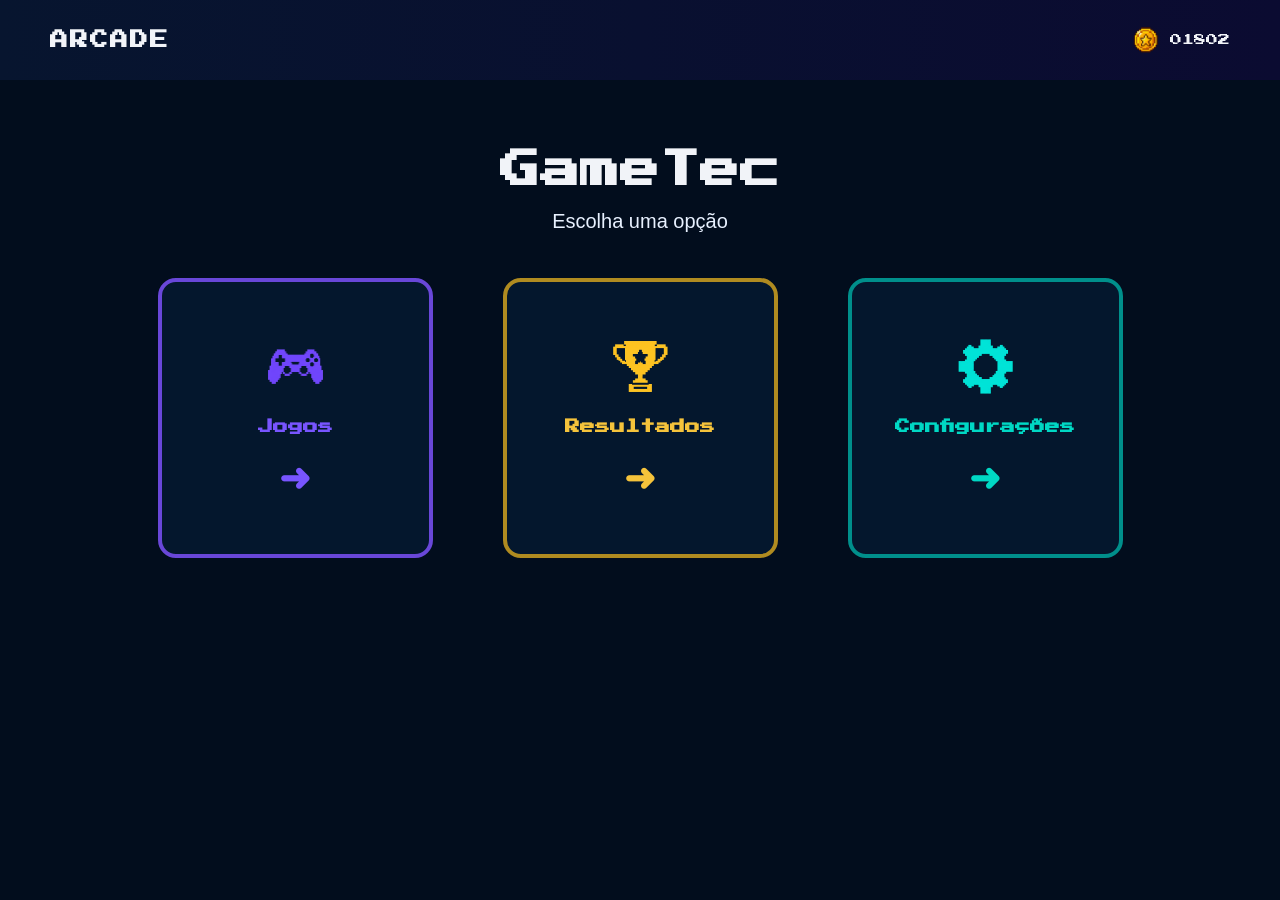
==== index.html @ 084a7d38 "primeiro commit" ====
<!DOCTYPE html>
<html lang="pt-BR">

<head>
    <meta charset="UTF-8">
    <meta name="viewport" content="width=device-width, initial-scale=1.0">

    <title>Arcade</title>
    <link rel="stylesheet" href="/css/style.css">
    <link rel="preconnect" href="https://fonts.googleapis.com">
    <link rel="preconnect" href="https://fonts.gstatic.com" crossorigin>
    <link href="https://fonts.googleapis.com/css2?family=Press+Start+2P&display=swap" rel="stylesheet">

</head>

<body>

    <header class="cabecalho">
        <div class="logo">
            <h1>ARCADE</h1>
        </div>

        <div class="usuario">
            <img src="/assets/img/moeda.png" alt="Moedas" class="icone-moeda">
            <span>01802</span>
        </div>

    </header>

    <main class="inicio">
        <h1>GameTec</h1>
        <h4>Escolha uma opção</h4>

        <section class="opcoes">
            <a href="" class="card card-jogos">

                <img src="/assets/img/controle.png" alt="Ícone de jogos" class="icone-card">

                <h3>Jogos</h3>

                <span class="seta">➜</span>

            </a>

            <a href="" class="card card-resultados">

                <img src="/assets/img/trofeu.png" alt="Ícone de resultados" class="icone-card">

                <h3>Resultados</h3>

                <span class="seta">➜</span>

            </a>
            <a href="" class="card card-configuracoes">

                <img src="/assets/img/config.png" alt="Ícone de configurações" class="icone-card">

                <h3>Configurações</h3>

                <span class="seta">➜</span>

            </a>


        </section>
    </main>
</body>

</html>
---- css/style.css ----
* {
    margin: 0;
    padding: 0;
    box-sizing: border-box;
}

body {
    min-height: 100vh;
    background-color: #020d1d;
    color: #E8F1FF;
    font-family: 'Rajdhani', sans-serif;
}

.cabecalho {
    width: 100%;
    height: 80px;
   background: linear-gradient(
        90deg,
        #07152F,
        #0b0b31
    );
    display: flex;
    align-items: center;
    justify-content: space-between;
    padding: 0 50px;

}

.logo h1 {
    font-family: 'Press Start 2P', cursive;
    font-size: 18px;
    color: #F1F3F8;
    letter-spacing: 2px;
}
.usuario {
    display: flex;
    align-items: center;
    gap: 8px;
}

.icone-moeda {
    width: 32px;
    height: 32px;
    object-fit: contain;
}

.usuario span {
    font-family: 'Press Start 2P', cursive;
    font-size: 12px;
    color: #F1F3F8;
}
.inicio {
    min-height: calc(100vh - 80px);
    display: flex;
    flex-direction: column;
    align-items: center;
    padding-top: 70px;
}


.inicio h4 {
    font-family: "poppins", sans-serif;
    font-size: 20px;
    font-weight: 69;
    color: #E8F1FF;
    margin-bottom: 45px;
}
.inicio h1 {
    font-family: 'Press Start 2P', cursive;
    font-size: 40px;
    color: #F1F3F8;
    margin-bottom: 20px;
}


.opcoes {
    display: flex;
    justify-content: center;
    align-items: stretch;
    gap: 70px;
    width: 100%;
}

.card {
    width: 275px;
    height: 280px;
    background-color: #04172D;
    border-radius: 18px;
    display: flex;
    flex-direction: column;
    align-items: center;
    justify-content: center;
    text-decoration: none;
    transition: 0.2s ease;
}

.card-jogos {
    border: 4px solid #6947D8;
}

.card-jogos h3,
.card-jogos .seta {
    color: #7855FF;
}

.card-resultados {
    border: 4px solid #B08B20;
}

.card-resultados h3,
.card-resultados .seta {
    color: #F5C33B;
}

.card-configuracoes {
    border: 4px solid #008F8B;
}

.card-configuracoes h3,
.card-configuracoes .seta {
    color: #00D8C4;
}

.icone-card {
    width: 55px;
    height: 55px;
    object-fit: contain;
    margin-bottom: 25px;
}

.card h3 {
    font-family: 'Press Start 2P', cursive;
    font-size: 15px;
    text-align: center;
    margin-bottom: 25px;
}

.card .seta {
    font-family: Arial, sans-serif;
    font-size: 38px;
    font-weight: bold;
    line-height: 1;
}

.card:hover {
    transform: translateY(-5px);
}
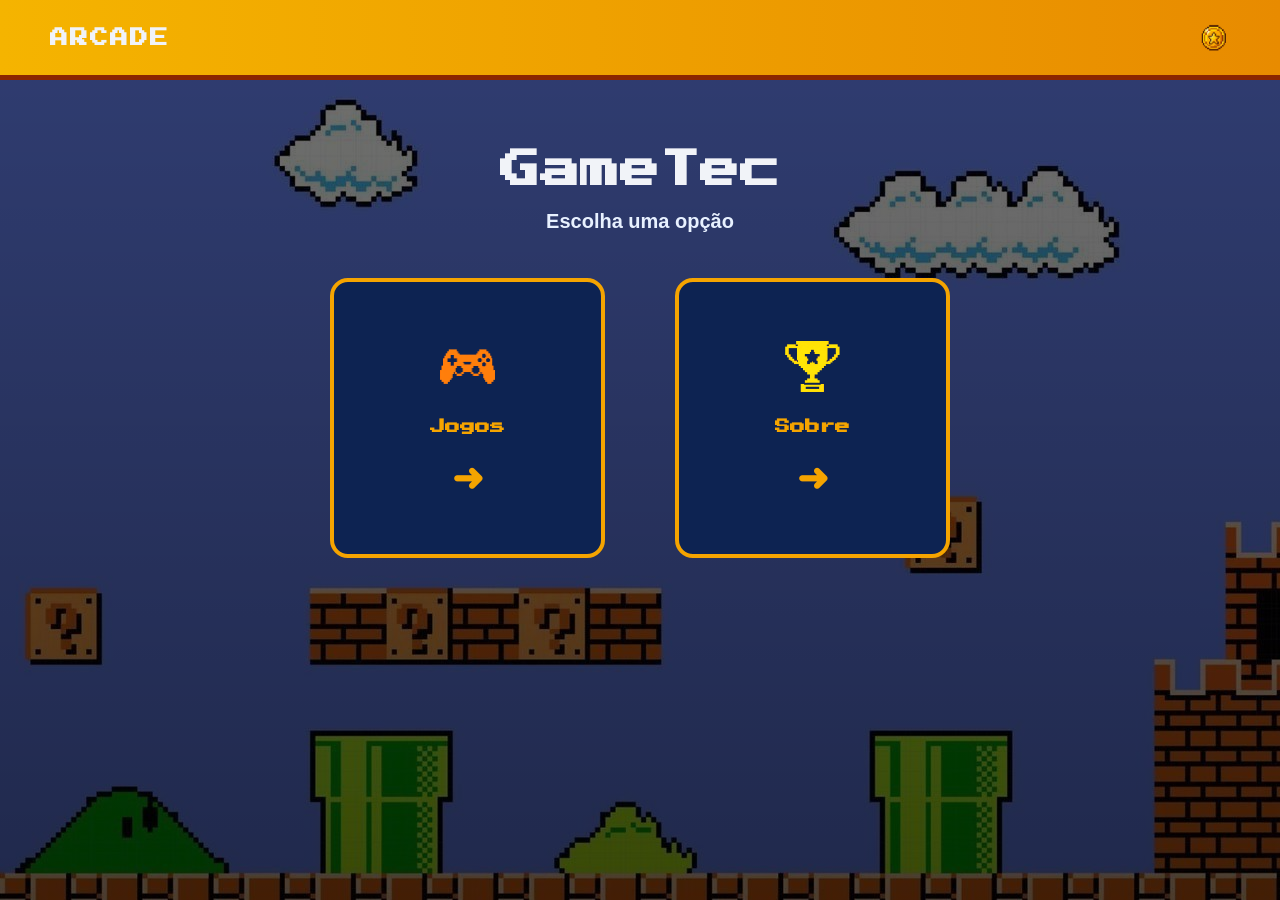
==== commit c0d0ff13: "06/10" ====
--- a/index.html
+++ b/index.html
@@ -1,30 +1,23 @@
 <!DOCTYPE html>
 <html lang="pt-BR">
-
 <head>
     <meta charset="UTF-8">
     <meta name="viewport" content="width=device-width, initial-scale=1.0">
-
     <title>Arcade</title>
     <link rel="stylesheet" href="/css/style.css">
     <link rel="preconnect" href="https://fonts.googleapis.com">
     <link rel="preconnect" href="https://fonts.gstatic.com" crossorigin>
     <link href="https://fonts.googleapis.com/css2?family=Press+Start+2P&display=swap" rel="stylesheet">
-
 </head>
-
 <body>
-
     <header class="cabecalho">
         <div class="logo">
             <h1>ARCADE</h1>
         </div>
-
         <div class="usuario">
             <img src="/assets/img/moeda.png" alt="Moedas" class="icone-moeda">
-            <span>01802</span>
+            
         </div>
-
     </header>
 
     <main class="inicio">
@@ -32,38 +25,18 @@
         <h4>Escolha uma opção</h4>
 
         <section class="opcoes">
-            <a href="" class="card card-jogos">
-
+            <a href="./html/jogos/jogos.html" class="card card-jogos">
                 <img src="/assets/img/controle.png" alt="Ícone de jogos" class="icone-card">
-
                 <h3>Jogos</h3>
-
                 <span class="seta">➜</span>
-
             </a>
 
-            <a href="" class="card card-resultados">
-
-                <img src="/assets/img/trofeu.png" alt="Ícone de resultados" class="icone-card">
-
-                <h3>Resultados</h3>
-
+            <a href="./html/sobre/sobre.html" class="card card-sobre">
+                <img src="/assets/img/trofeu.png" alt="Ícone sobre" class="icone-card">
+                <h3>Sobre</h3>
                 <span class="seta">➜</span>
-
             </a>
-            <a href="" class="card card-configuracoes">
-
-                <img src="/assets/img/config.png" alt="Ícone de configurações" class="icone-card">
-
-                <h3>Configurações</h3>
-
-                <span class="seta">➜</span>
-
-            </a>
-
-
         </section>
     </main>
 </body>
-
 </html>
--- a/css/style.css
+++ b/css/style.css
@@ -1,32 +1,24 @@
-
 * {
     margin: 0;
     padding: 0;
     box-sizing: border-box;
 }
-
 body {
     min-height: 100vh;
-    background-color: #020d1d;
-    color: #E8F1FF;
+    background: linear-gradient(rgba(0, 0, 0, .55), rgba(0, 0, 0, .7)), url("../assets/img/mario/fundo mari 1.jpg");
+    color: #fff;
     font-family: 'Rajdhani', sans-serif;
 }
-
 .cabecalho {
     width: 100%;
     height: 80px;
-   background: linear-gradient(
-        90deg,
-        #07152F,
-        #0b0b31
-    );
+    background: linear-gradient(90deg, #f5b400, #e88b00);
+    border-bottom: 5px solid #8b2600;
     display: flex;
     align-items: center;
     justify-content: space-between;
     padding: 0 50px;
-
 }
-
 .logo h1 {
     font-family: 'Press Start 2P', cursive;
     font-size: 18px;
@@ -38,13 +30,11 @@
     align-items: center;
     gap: 8px;
 }
-
 .icone-moeda {
     width: 32px;
     height: 32px;
     object-fit: contain;
 }
-
 .usuario span {
     font-family: 'Press Start 2P', cursive;
     font-size: 12px;
@@ -57,12 +47,10 @@
     align-items: center;
     padding-top: 70px;
 }
-
-
 .inicio h4 {
-    font-family: "poppins", sans-serif;
+    font-family: "Poppins", sans-serif;
     font-size: 20px;
-    font-weight: 69;
+    font-weight: 600;
     color: #E8F1FF;
     margin-bottom: 45px;
 }
@@ -72,8 +60,6 @@
     color: #F1F3F8;
     margin-bottom: 20px;
 }
-
-
 .opcoes {
     display: flex;
     justify-content: center;
@@ -81,11 +67,11 @@
     gap: 70px;
     width: 100%;
 }
-
 .card {
     width: 275px;
     height: 280px;
-    background-color: #04172D;
+    background-color: #0d2352;
+    border: 4px solid #f5a400;
     border-radius: 18px;
     display: flex;
     flex-direction: column;
@@ -94,55 +80,29 @@
     text-decoration: none;
     transition: 0.2s ease;
 }
-
-.card-jogos {
-    border: 4px solid #6947D8;
+.card h3,
+.card .seta {
+    color: #f5a400;
 }
-
-.card-jogos h3,
-.card-jogos .seta {
-    color: #7855FF;
-}
-
-.card-resultados {
-    border: 4px solid #B08B20;
-}
-
-.card-resultados h3,
-.card-resultados .seta {
-    color: #F5C33B;
-}
-
-.card-configuracoes {
-    border: 4px solid #008F8B;
-}
-
-.card-configuracoes h3,
-.card-configuracoes .seta {
-    color: #00D8C4;
-}
-
 .icone-card {
     width: 55px;
     height: 55px;
     object-fit: contain;
     margin-bottom: 25px;
+    filter: sepia(1) saturate(8) hue-rotate(355deg) brightness(1.1);
 }
-
 .card h3 {
     font-family: 'Press Start 2P', cursive;
     font-size: 15px;
     text-align: center;
     margin-bottom: 25px;
 }
-
 .card .seta {
     font-family: Arial, sans-serif;
     font-size: 38px;
     font-weight: bold;
     line-height: 1;
 }
-
 .card:hover {
     transform: translateY(-5px);
 }
